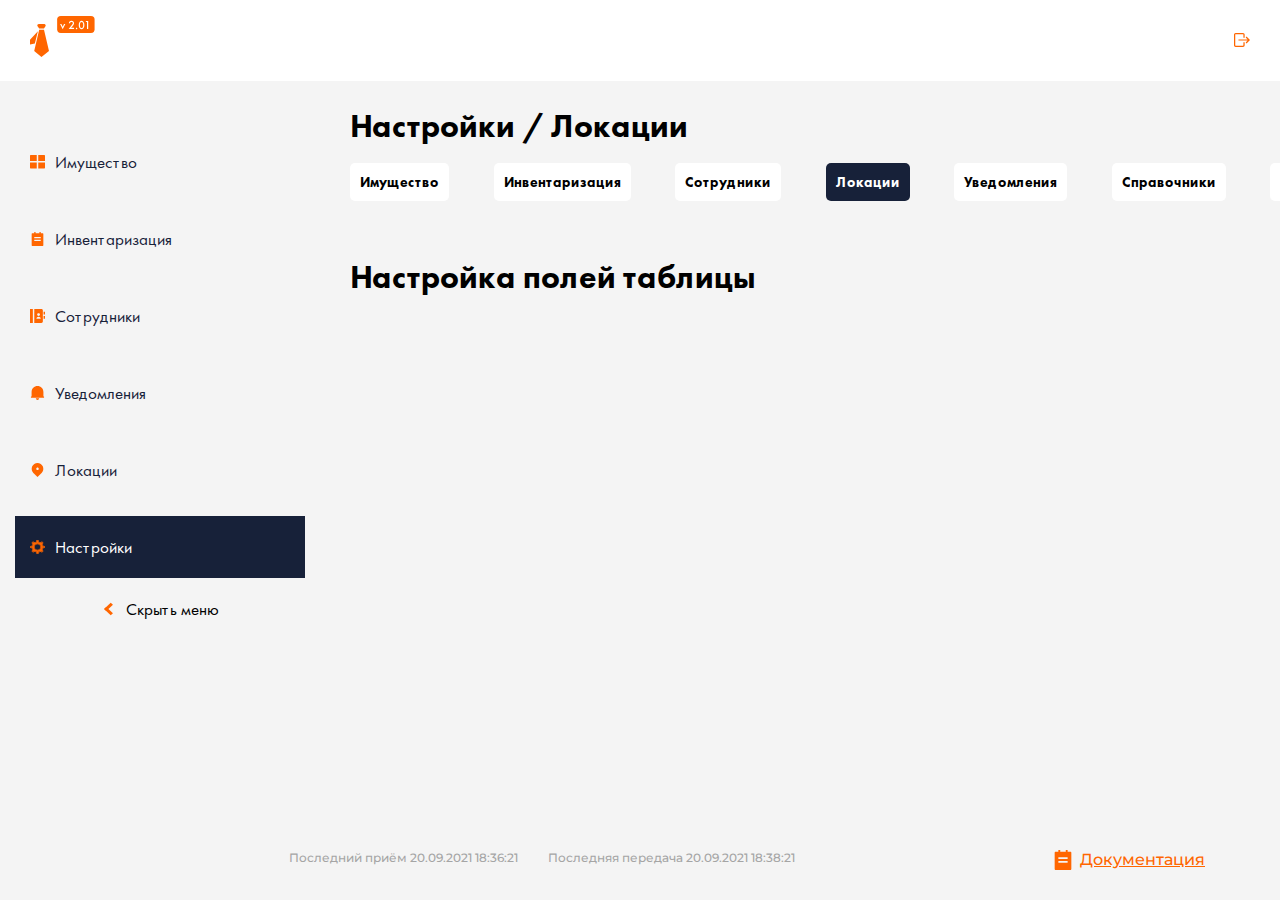
==== html/options.html @ c95e7059 "staff" ====
<!DOCTYPE html>
<html lang="ru">
  <head>
    <meta charset="UTF-8" />
    <meta name="viewport" content="width=device-width, initial-scale=1.0" />
    <link rel="stylesheet" href="../css/reset.css" />
    <link rel="stylesheet" href="../css/style.min.css" />
    <title>Настройки</title>
  </head>

  <body>
    <div class="container">
      <svg
        class="container__close"
        fill="#ffffff"
        enable-background="new 0 0 512 512"
        viewBox="0 0 512 512"
        xmlns="http://www.w3.org/2000/svg"
      >
        <path
          d="m292.2 256 109.9-109.9c10-10 10-26.2 0-36.2s-26.2-10-36.2 0l-109.9 109.9-109.9-109.9c-10-10-26.2-10-36.2 0s-10 26.2 0 36.2l109.9 109.9-109.9 109.9c-10 10-10 26.2 0 36.2 5 5 11.55 7.5 18.1 7.5s13.1-2.5 18.1-7.5l109.9-109.9 109.9 109.9c5 5 11.55 7.5 18.1 7.5s13.1-2.5 18.1-7.5c10-10 10-26.2 0-36.2z"
        ></path>
      </svg>
      <header class="header">
        <div class="header__logo">
          <img src="../img/logo.svg" alt="logo" class="logo__img" />
          <img
            src="../img/version.svg"
            alt="version"
            class="logo__img--version"
          />
        </div>
        <img src="../img/exit.svg" alt="exit" class="header__exit" />
      </header>
      <main class="page">
        <nav class="page_menu">
          <ul class="page__menu-list">
            <li class="page__menu-item">
              <a href="#" class="page__menu-link"
                ><img
                  src="../img/menu/box.svg"
                  alt="IMG"
                  class="page__menu-img"
                /><span class="page__menu-lable">Имущество</span></a
              >
            </li>
            <li class="page__menu-item">
              <a href="#" class="page__menu-link"
                ><img
                  src="../img/menu/list.svg"
                  alt="IMG"
                  class="page__menu-img"
                /><span class="page__menu-lable">Инвентаризация</span></a
              >
            </li>
            <li class="page__menu-item">
              <a href="#" class="page__menu-link"
                ><img
                  src="../img/menu/staff.svg"
                  alt="IMG"
                  class="page__menu-img"
                /><span class="page__menu-lable">Сотрудники</span></a
              >
            </li>
            <li class="page__menu-item">
              <a href="#" class="page__menu-link"
                ><img
                  src="../img/menu/notification.svg"
                  alt="IMG"
                  class="page__menu-img"
                /><span class="page__menu-lable">Уведомления</span></a
              >
            </li>
            <li class="page__menu-item">
              <a href="../index.html" class="page__menu-link"
                ><img
                  src="../img/menu/geo.svg"
                  alt="IMG"
                  class="page__menu-img"
                /><span class="page__menu-lable">Локации</span></a
              >
            </li>
            <li class="page__menu-item">
              <a href="#" class="page__menu-link page__menu-link--active"
                ><img
                  src="../img/menu/options.svg"
                  alt="IMG"
                  class="page__menu-img"
                /><span class="page__menu-lable">Настройки</span></a
              >
            </li>
          </ul>
          <button class="page__menu-btn">
            <img src="../img/arrow.svg" alt="arrow" class="page__menu-img" />
            <span class="page__menu-lable">Скрыть меню</span>
          </button>
        </nav>
        <div class="page__content">
          <section class="page__loc page__loc--options">
            <h1 class="page__loc-title page__loc-title--options">
              Настройки / Локации
            </h1>
            <ul class="page__loc-list">
              <li class="page__loc-item">
                <a href="#" class="page__loc-link">Имущество</a>
              </li>
              <li class="page__loc-item">
                <a href="#" class="page__loc-link">Инвентаризация</a>
              </li>
              <li class="page__loc-item">
                <a href="#" class="page__loc-link">Сотрудники</a>
              </li>
              <li class="page__loc-item">
                <a href="#" class="page__loc-link page__loc-link--active"
                  >Локации</a
                >
              </li>
              <li class="page__loc-item">
                <a href="#" class="page__loc-link">Уведомления</a>
              </li>
              <li class="page__loc-item">
                <a href="#" class="page__loc-link">Справочники</a>
              </li>
              <li class="page__loc-item">
                <a href="#" class="page__loc-link">Пользователь</a>
              </li>
            </ul>
            <section class="page__table">
              <h1 class="page__table-title">Настройка полей таблицы</h1>
            </section>
          </section>
        </div>
      </main>
      <footer class="page__footer">
        <div class="page__footer-pharagraph">
          <p class="page__footer-text">Последний приём 20.09.2021 18:36:21</p>
          <p class="page__footer-text">
            Последняя передача 20.09.2021 18:38:21
          </p>
        </div>
        <div class="page__footer-doc">
          <svg
            class="page__footer-svg"
            width="15"
            height="18"
            viewBox="0 0 15 18"
            fill="none"
            xmlns="http://www.w3.org/2000/svg"
          >
            <path
              d="M11.6667 1.63636H14.1667C14.3877 1.63636 14.5996 1.72256 14.7559 1.876C14.9122 2.02944 15 2.23755 15 2.45455V17.1818C15 17.3988 14.9122 17.6069 14.7559 17.7604C14.5996 17.9138 14.3877 18 14.1667 18H0.833333C0.61232 18 0.400358 17.9138 0.244078 17.7604C0.0877973 17.6069 0 17.3988 0 17.1818V2.45455C0 2.23755 0.0877973 2.02944 0.244078 1.876C0.400358 1.72256 0.61232 1.63636 0.833333 1.63636H3.33333V0H5V1.63636H10V0H11.6667V1.63636ZM3.33333 6.54545V8.18182H11.6667V6.54545H3.33333ZM3.33333 9.81818V11.4545H11.6667V9.81818H3.33333Z"
              fill="#FF6600"
            />
          </svg>
          <p class="page__footer-dokText">Документация</p>
        </div>
      </footer>
    </div>
    <script src="./js/script.js"></script>
  </body>
</html>
---- css/style.min.css ----
@import"https://fonts.googleapis.com/css?family=Montserrat:regular,500,700";@import"https://fonts.googleapis.com/css?family=Galdeano:regular";.montserrat-regular{font-family:"Montserrat",sans-serif;font-optical-sizing:auto;font-weight:400;font-style:normal}.montserrat-medium{font-family:"Montserrat",sans-serif;font-optical-sizing:auto;font-weight:500;font-style:normal}.montserrat-bold{font-family:"Montserrat",sans-serif;font-optical-sizing:auto;font-weight:700;font-style:normal}.galdeano-regular{font-family:"Galdeano",sans-serif;font-optical-sizing:auto;font-weight:400;font-style:normal}@font-face{font-family:"Futura PT";src:local("Futura PT Heavy"),local("Futura-PT-Heavy"),url("../fonts/FuturaPT-Heavy.woff2") format("woff2"),url("../fonts/FuturaPT-Heavy.woff") format("woff"),url("../fonts/FuturaPT-Heavy.ttf") format("truetype");font-weight:900;font-style:normal}@font-face{font-family:"Futura PT";src:local("Futura PT Demi"),local("Futura-PT-Demi"),url("../fonts/FuturaPT-Demi.woff2") format("woff2"),url("../fonts/FuturaPT-Demi.woff") format("woff"),url("../fonts/FuturaPT-Demi.ttf") format("truetype");font-weight:normal;font-style:normal}@font-face{font-family:"Futura PT";src:local("Futura PT Medium"),local("Futura-PT-Medium"),url("../fonts/FuturaPT-Medium.woff2") format("woff2"),url("../fonts/FuturaPT-Medium.woff") format("woff"),url("../fonts/FuturaPT-Medium.ttf") format("truetype");font-weight:500;font-style:normal}@font-face{font-family:"Futura PT";src:local("Futura PT Book"),local("Futura-PT-Book"),url("../fonts/FuturaPT-Book.woff2") format("woff2"),url("../fonts/FuturaPT-Book.woff") format("woff"),url("../fonts/FuturaPT-Book.ttf") format("truetype");font-weight:normal;font-style:normal}.batton{width:286px;height:50px;background-color:var(--second-color);color:var(--white-color);display:flex;justify-content:center;align-items:center;border-radius:10px;gap:10px;cursor:pointer}.batton__img{width:13px;height:13px;order:0;flex-grow:0;gap:10px}.batton__img--update{width:20px;height:19.35px}.batton__lable{color:var(--white-color);font-family:Futura PT;font-size:14px;font-weight:600;line-height:18px;letter-spacing:10%;text-align:center;text-transform:uppercase}.batton__date{color:var(--white-color);font-family:Futura PT;font-size:10px;font-weight:600;line-height:13px;letter-spacing:10%;text-align:center;text-transform:uppercase}.batton--sync{width:316px;height:50px}.checkbox{-webkit-appearance:none;-moz-appearance:none;appearance:none;width:20px;height:20px}.checkbox::before{content:"";display:block;width:20px;height:20px;border:1px solid var(--first-color);border-radius:5px}.checkbox:checked::before{background-color:var(--first-color);background-image:url(../img/chek.svg);background-repeat:no-repeat;background-position:center;background-size:10px}:root{--first-color: #ff6600;--second-color: #172139;--bg-color: #f4f4f4;--white-color: #ffffff;--dark-color: #000}html,body{height:100%;padding:0;margin:0}.container{min-height:100%;display:flex;flex-direction:column;max-width:1920px;margin:0 auto;padding:11 15px;background-color:var(--bg-color)}.container__close{display:none;position:absolute;width:20px;height:20px;top:15px;right:15px;z-index:5;cursor:pointer}.container--active::after{content:"";display:block;width:100%;height:100%;background-color:var(--dark-color);opacity:.5;position:absolute;top:0;left:0;z-index:4}.container--active .container__close{display:block}.header{background-color:var(--white-color);padding:16px 30px;display:flex;justify-content:space-between;align-items:center}.header__logo{display:flex;justify-content:start;align-items:start;gap:8px}.header__logo .logo__img{padding:8px 0}.header__exit{width:16px;height:14px}.page{margin-top:30px;display:flex;gap:30px}.page__menu-list{padding:20px 15px;display:flex;flex-direction:column;justify-content:start;align-items:start;gap:15px}.page__menu-link{color:var(--second-color);padding:0 15px;width:290px;height:62px;display:flex;align-items:center;gap:10px}.page__menu-link--active{background-color:var(--second-color);color:var(--white-color)}.page__menu-lable{font-family:Futura PT;font-size:17px;font-weight:400;line-height:22px;letter-spacing:0%;text-align:left}.page__menu-img{width:15px;height:14px}.page__menu-btn{width:100%;display:flex;justify-content:center;align-items:center;gap:10px}.page__content{width:calc(100% - 290px);padding-right:30px;display:flex;justify-content:space-between}.page__loc{width:50%;display:flex;flex-direction:column;justify-content:start;align-items:start;gap:30px}.page__loc-list{display:flex;gap:44.5px}.page__loc-title{color:var(--dark-color);font-family:Futura PT;font-size:32px;font-weight:600;line-height:100%;letter-spacing:0%;text-align:left}.page__loc-title--options{height:32px}.page__loc-title--options{width:100%;gap:50px}.page__loc-link{width:165px;height:37px;padding:10px;background:#fff;border-radius:5px;color:var(--dark-color);font-family:Futura PT;font-size:14px;font-weight:600;line-height:18px;letter-spacing:0%;text-align:center}.page__loc-link--active{background-color:var(--second-color);color:var(--white-color)}.page__sync{width:50%;padding-top:50px;display:flex;flex-direction:column;align-items:end;gap:25px}.page__sync-search{display:flex;justify-content:center;align-items:center;gap:10px}.page__sync-search-input{width:300px;height:50px;padding:15px 39px;background-image:url(../img/search.svg);border:1px solid #d7d7d7;background-repeat:no-repeat;background-position:center left 15px}.page__sync-search-input::-moz-placeholder{color:#bebebe;font-family:Futura PT;font-size:14px;font-weight:600;line-height:18px;letter-spacing:10%;text-align:left;text-transform:uppercase}.page__sync-search-input::placeholder{color:#bebebe;font-family:Futura PT;font-size:14px;font-weight:600;line-height:18px;letter-spacing:10%;text-align:left;text-transform:uppercase}.page__sync-search-lable{color:var(--dark-color);font-family:Montserrat;font-size:14px;font-weight:500;line-height:17px;letter-spacing:0%;text-align:left}.page__sync-btn{cursor:pointer}.page__table{margin-top:41.5px}.page__table-title{color:var(--dark-color);font-family:Futura PT;font-size:32px;font-weight:600;line-height:100%;letter-spacing:0%;text-align:left}.page__footer{width:100%;display:flex;justify-content:space-between;padding:30px}.page__footer-text{color:var(--dark-color);font-family:Montserrat;font-size:14px;font-weight:500;line-height:17px;letter-spacing:0%;text-align:left}.page__footer-doc{display:flex;gap:7px}.page__footer-dokText{width:170px;color:var(--first-color);font-family:Montserrat;font-size:16px;font-weight:500;line-height:20px;letter-spacing:0%;text-align:left;text-decoration-line:underline}.page__footer-pharagraph{display:flex;gap:30px;margin:0 auto}.page__footer-text{color:#a5a5a5;font-family:Montserrat;font-size:12px;font-weight:500;line-height:15px;letter-spacing:0%;text-align:left}.page__footer-svg{width:20px;height:20px}.header,.page__footer{flex-grow:0;flex-shrink:0}.page{flex-grow:1}/*# sourceMappingURL=style.min.css.map */
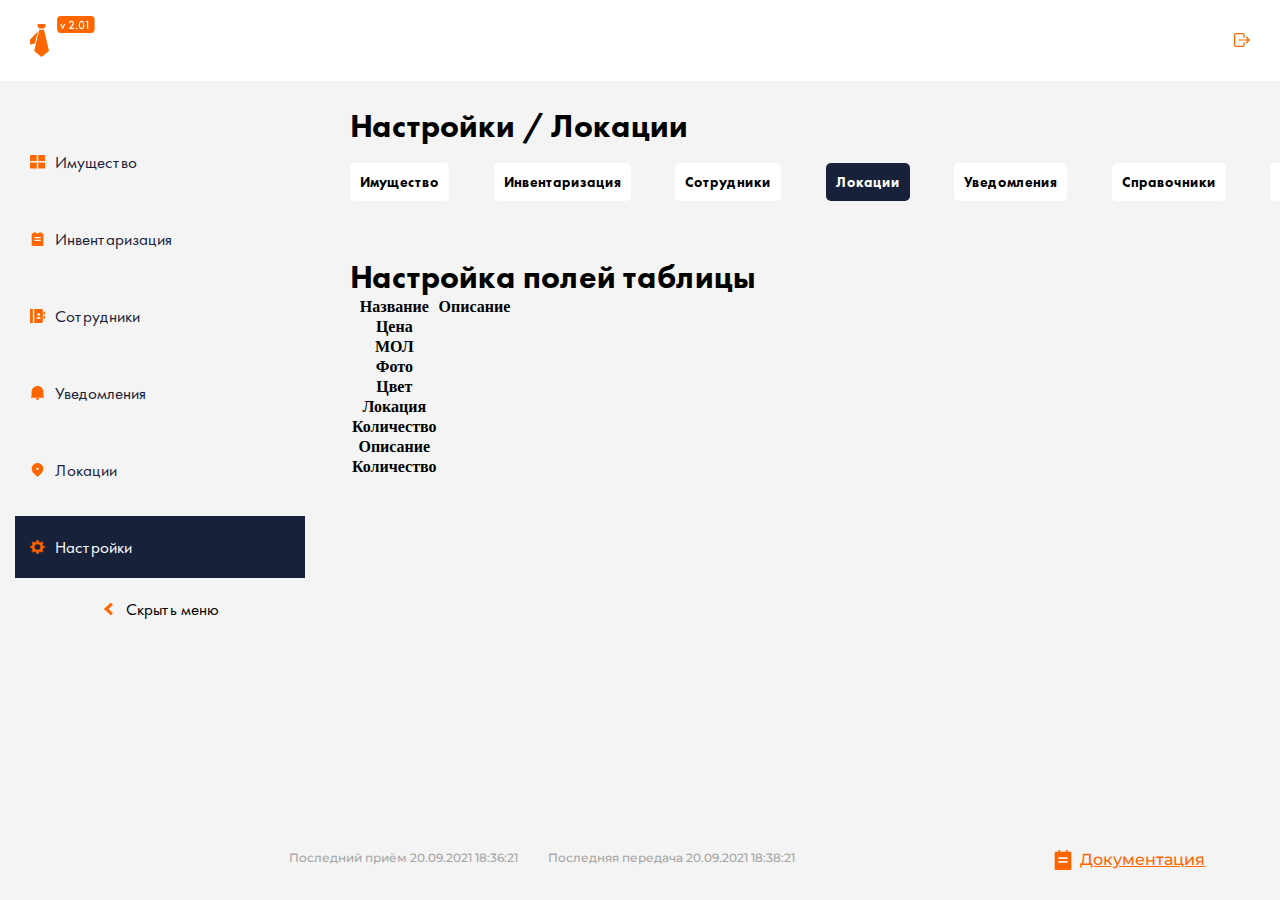
==== commit 8b63f8c2: "table start" ====
--- a/html/options.html
+++ b/html/options.html
@@ -127,6 +127,37 @@
             </ul>
             <section class="page__table">
               <h1 class="page__table-title">Настройка полей таблицы</h1>
+              <table class="page__table-container">
+                <tr class="page__table-row"></tr>
+                <tr class="page__table-row">
+                  <th class="page__table-th page__table-th--big">Название</th>
+                  <th class="page__table-th">Описание</th>
+                </tr>
+                <tr class="page__table-row">
+                  <th class="page__table-th">Цена</th>
+                </tr>
+                <tr class="page__table-row">
+                  <th class="page__table-th">МОЛ</th>
+                </tr>
+                <tr class="page__table-row">
+                  <th class="page__table-th">Фото</th>
+                </tr>
+                <tr class="page__table-row">
+                  <th class="page__table-th">Цвет</th>
+                </tr>
+                <tr class="page__table-row">
+                  <th class="page__table-th">Локация</th>
+                </tr>
+                <tr class="page__table-row">
+                  <th class="page__table-th">Количество</th>
+                </tr>
+                <tr class="page__table-row">
+                  <th class="page__table-th">Описание</th>
+                </tr>
+                <tr class="page__table-row">
+                  <th class="page__table-th">Количество</th>
+                </tr>
+              </table>
             </section>
           </section>
         </div>
--- a/css/style.min.css
+++ b/css/style.min.css
@@ -1 +1 @@
-@import"https://fonts.googleapis.com/css?family=Montserrat:regular,500,700";@import"https://fonts.googleapis.com/css?family=Galdeano:regular";.montserrat-regular{font-family:"Montserrat",sans-serif;font-optical-sizing:auto;font-weight:400;font-style:normal}.montserrat-medium{font-family:"Montserrat",sans-serif;font-optical-sizing:auto;font-weight:500;font-style:normal}.montserrat-bold{font-family:"Montserrat",sans-serif;font-optical-sizing:auto;font-weight:700;font-style:normal}.galdeano-regular{font-family:"Galdeano",sans-serif;font-optical-sizing:auto;font-weight:400;font-style:normal}@font-face{font-family:"Futura PT";src:local("Futura PT Heavy"),local("Futura-PT-Heavy"),url("../fonts/FuturaPT-Heavy.woff2") format("woff2"),url("../fonts/FuturaPT-Heavy.woff") format("woff"),url("../fonts/FuturaPT-Heavy.ttf") format("truetype");font-weight:900;font-style:normal}@font-face{font-family:"Futura PT";src:local("Futura PT Demi"),local("Futura-PT-Demi"),url("../fonts/FuturaPT-Demi.woff2") format("woff2"),url("../fonts/FuturaPT-Demi.woff") format("woff"),url("../fonts/FuturaPT-Demi.ttf") format("truetype");font-weight:normal;font-style:normal}@font-face{font-family:"Futura PT";src:local("Futura PT Medium"),local("Futura-PT-Medium"),url("../fonts/FuturaPT-Medium.woff2") format("woff2"),url("../fonts/FuturaPT-Medium.woff") format("woff"),url("../fonts/FuturaPT-Medium.ttf") format("truetype");font-weight:500;font-style:normal}@font-face{font-family:"Futura PT";src:local("Futura PT Book"),local("Futura-PT-Book"),url("../fonts/FuturaPT-Book.woff2") format("woff2"),url("../fonts/FuturaPT-Book.woff") format("woff"),url("../fonts/FuturaPT-Book.ttf") format("truetype");font-weight:normal;font-style:normal}.batton{width:286px;height:50px;background-color:var(--second-color);color:var(--white-color);display:flex;justify-content:center;align-items:center;border-radius:10px;gap:10px;cursor:pointer}.batton__img{width:13px;height:13px;order:0;flex-grow:0;gap:10px}.batton__img--update{width:20px;height:19.35px}.batton__lable{color:var(--white-color);font-family:Futura PT;font-size:14px;font-weight:600;line-height:18px;letter-spacing:10%;text-align:center;text-transform:uppercase}.batton__date{color:var(--white-color);font-family:Futura PT;font-size:10px;font-weight:600;line-height:13px;letter-spacing:10%;text-align:center;text-transform:uppercase}.batton--sync{width:316px;height:50px}.checkbox{-webkit-appearance:none;-moz-appearance:none;appearance:none;width:20px;height:20px}.checkbox::before{content:"";display:block;width:20px;height:20px;border:1px solid var(--first-color);border-radius:5px}.checkbox:checked::before{background-color:var(--first-color);background-image:url(../img/chek.svg);background-repeat:no-repeat;background-position:center;background-size:10px}:root{--first-color: #ff6600;--second-color: #172139;--bg-color: #f4f4f4;--white-color: #ffffff;--dark-color: #000}html,body{height:100%;padding:0;margin:0}.container{min-height:100%;display:flex;flex-direction:column;max-width:1920px;margin:0 auto;padding:11 15px;background-color:var(--bg-color)}.container__close{display:none;position:absolute;width:20px;height:20px;top:15px;right:15px;z-index:5;cursor:pointer}.container--active::after{content:"";display:block;width:100%;height:100%;background-color:var(--dark-color);opacity:.5;position:absolute;top:0;left:0;z-index:4}.container--active .container__close{display:block}.header{background-color:var(--white-color);padding:16px 30px;display:flex;justify-content:space-between;align-items:center}.header__logo{display:flex;justify-content:start;align-items:start;gap:8px}.header__logo .logo__img{padding:8px 0}.header__exit{width:16px;height:14px}.page{margin-top:30px;display:flex;gap:30px}.page__menu-list{padding:20px 15px;display:flex;flex-direction:column;justify-content:start;align-items:start;gap:15px}.page__menu-link{color:var(--second-color);padding:0 15px;width:290px;height:62px;display:flex;align-items:center;gap:10px}.page__menu-link--active{background-color:var(--second-color);color:var(--white-color)}.page__menu-lable{font-family:Futura PT;font-size:17px;font-weight:400;line-height:22px;letter-spacing:0%;text-align:left}.page__menu-img{width:15px;height:14px}.page__menu-btn{width:100%;display:flex;justify-content:center;align-items:center;gap:10px}.page__content{width:calc(100% - 290px);padding-right:30px;display:flex;justify-content:space-between}.page__loc{width:50%;display:flex;flex-direction:column;justify-content:start;align-items:start;gap:30px}.page__loc-list{display:flex;gap:44.5px}.page__loc-title{color:var(--dark-color);font-family:Futura PT;font-size:32px;font-weight:600;line-height:100%;letter-spacing:0%;text-align:left}.page__loc-title--options{height:32px}.page__loc-title--options{width:100%;gap:50px}.page__loc-link{width:165px;height:37px;padding:10px;background:#fff;border-radius:5px;color:var(--dark-color);font-family:Futura PT;font-size:14px;font-weight:600;line-height:18px;letter-spacing:0%;text-align:center}.page__loc-link--active{background-color:var(--second-color);color:var(--white-color)}.page__sync{width:50%;padding-top:50px;display:flex;flex-direction:column;align-items:end;gap:25px}.page__sync-search{display:flex;justify-content:center;align-items:center;gap:10px}.page__sync-search-input{width:300px;height:50px;padding:15px 39px;background-image:url(../img/search.svg);border:1px solid #d7d7d7;background-repeat:no-repeat;background-position:center left 15px}.page__sync-search-input::-moz-placeholder{color:#bebebe;font-family:Futura PT;font-size:14px;font-weight:600;line-height:18px;letter-spacing:10%;text-align:left;text-transform:uppercase}.page__sync-search-input::placeholder{color:#bebebe;font-family:Futura PT;font-size:14px;font-weight:600;line-height:18px;letter-spacing:10%;text-align:left;text-transform:uppercase}.page__sync-search-lable{color:var(--dark-color);font-family:Montserrat;font-size:14px;font-weight:500;line-height:17px;letter-spacing:0%;text-align:left}.page__sync-btn{cursor:pointer}.page__table{margin-top:41.5px}.page__table-title{color:var(--dark-color);font-family:Futura PT;font-size:32px;font-weight:600;line-height:100%;letter-spacing:0%;text-align:left}.page__footer{width:100%;display:flex;justify-content:space-between;padding:30px}.page__footer-text{color:var(--dark-color);font-family:Montserrat;font-size:14px;font-weight:500;line-height:17px;letter-spacing:0%;text-align:left}.page__footer-doc{display:flex;gap:7px}.page__footer-dokText{width:170px;color:var(--first-color);font-family:Montserrat;font-size:16px;font-weight:500;line-height:20px;letter-spacing:0%;text-align:left;text-decoration-line:underline}.page__footer-pharagraph{display:flex;gap:30px;margin:0 auto}.page__footer-text{color:#a5a5a5;font-family:Montserrat;font-size:12px;font-weight:500;line-height:15px;letter-spacing:0%;text-align:left}.page__footer-svg{width:20px;height:20px}.header,.page__footer{flex-grow:0;flex-shrink:0}.page{flex-grow:1}/*# sourceMappingURL=style.min.css.map */+@import"https://fonts.googleapis.com/css?family=Montserrat:regular,500,700";@import"https://fonts.googleapis.com/css?family=Galdeano:regular";.montserrat-regular{font-family:"Montserrat",sans-serif;font-optical-sizing:auto;font-weight:400;font-style:normal}.montserrat-medium{font-family:"Montserrat",sans-serif;font-optical-sizing:auto;font-weight:500;font-style:normal}.montserrat-bold{font-family:"Montserrat",sans-serif;font-optical-sizing:auto;font-weight:700;font-style:normal}.galdeano-regular{font-family:"Galdeano",sans-serif;font-optical-sizing:auto;font-weight:400;font-style:normal}@font-face{font-family:"Futura PT";src:local("Futura PT Heavy"),local("Futura-PT-Heavy"),url("../fonts/FuturaPT-Heavy.woff2") format("woff2"),url("../fonts/FuturaPT-Heavy.woff") format("woff"),url("../fonts/FuturaPT-Heavy.ttf") format("truetype");font-weight:900;font-style:normal}@font-face{font-family:"Futura PT";src:local("Futura PT Demi"),local("Futura-PT-Demi"),url("../fonts/FuturaPT-Demi.woff2") format("woff2"),url("../fonts/FuturaPT-Demi.woff") format("woff"),url("../fonts/FuturaPT-Demi.ttf") format("truetype");font-weight:normal;font-style:normal}@font-face{font-family:"Futura PT";src:local("Futura PT Medium"),local("Futura-PT-Medium"),url("../fonts/FuturaPT-Medium.woff2") format("woff2"),url("../fonts/FuturaPT-Medium.woff") format("woff"),url("../fonts/FuturaPT-Medium.ttf") format("truetype");font-weight:500;font-style:normal}@font-face{font-family:"Futura PT";src:local("Futura PT Book"),local("Futura-PT-Book"),url("../fonts/FuturaPT-Book.woff2") format("woff2"),url("../fonts/FuturaPT-Book.woff") format("woff"),url("../fonts/FuturaPT-Book.ttf") format("truetype");font-weight:normal;font-style:normal}.batton{width:286px;height:50px;background-color:var(--second-color);color:var(--white-color);display:flex;justify-content:center;align-items:center;border-radius:10px;gap:10px;cursor:pointer}.batton__img{width:13px;height:13px;order:0;flex-grow:0;gap:10px}.batton__img--update{width:20px;height:19.35px}.batton__lable{color:var(--white-color);font-family:Futura PT;font-size:14px;font-weight:600;line-height:18px;letter-spacing:10%;text-align:center;text-transform:uppercase}.batton__date{color:var(--white-color);font-family:Futura PT;font-size:10px;font-weight:600;line-height:13px;letter-spacing:10%;text-align:center;text-transform:uppercase}.batton--sync{width:316px;height:50px}.checkbox{-webkit-appearance:none;-moz-appearance:none;appearance:none;width:20px;height:20px}.checkbox::before{content:"";display:block;width:20px;height:20px;border:1px solid var(--first-color);border-radius:5px}.checkbox:checked::before{background-color:var(--first-color);background-image:url(../img/chek.svg);background-repeat:no-repeat;background-position:center;background-size:10px}:root{--first-color: #ff6600;--second-color: #172139;--bg-color: #f4f4f4;--white-color: #ffffff;--dark-color: #000}html,body{height:100%;padding:0;margin:0}.container{min-height:100%;display:flex;flex-direction:column;max-width:1920px;margin:0 auto;padding:11 15px;background-color:var(--bg-color)}.container__close{display:none;position:absolute;width:20px;height:20px;top:15px;right:15px;z-index:5;cursor:pointer}.container--active::after{content:"";display:block;width:100%;height:100%;background-color:var(--dark-color);opacity:.5;position:absolute;top:0;left:0;z-index:4}.container--active .container__close{display:block}.header{background-color:var(--white-color);padding:16px 30px;display:flex;justify-content:space-between;align-items:center}.header__logo{display:flex;justify-content:start;align-items:start;gap:8px}.header__logo .logo__img{padding:8px 0}.header__exit{width:16px;height:14px}.page{margin-top:30px;display:flex;gap:30px}.page__menu-list{padding:20px 15px;display:flex;flex-direction:column;justify-content:start;align-items:start;gap:15px}.page__menu-link{color:var(--second-color);padding:0 15px;width:290px;height:62px;display:flex;align-items:center;gap:10px}.page__menu-link--active{background-color:var(--second-color);color:var(--white-color)}.page__menu-lable{font-family:Futura PT;font-size:17px;font-weight:400;line-height:22px;letter-spacing:0%;text-align:left}.page__menu-img{width:15px;height:14px}.page__menu-btn{width:100%;display:flex;justify-content:center;align-items:center;gap:10px}.page__content{width:calc(100% - 290px);padding-right:30px;display:flex;justify-content:space-between}.page__loc{width:50%;display:flex;flex-direction:column;justify-content:start;align-items:start;gap:30px}.page__loc-list{display:flex;gap:44.5px}.page__loc--options{width:100%}.page__loc-title{color:var(--dark-color);font-family:Futura PT;font-size:32px;font-weight:600;line-height:100%;letter-spacing:0%;text-align:left}.page__loc-title--options{height:32px}.page__loc-title--options{width:100%;gap:50px}.page__loc-link{width:165px;height:37px;padding:10px;background:#fff;border-radius:5px;color:var(--dark-color);font-family:Futura PT;font-size:14px;font-weight:600;line-height:18px;letter-spacing:0%;text-align:center}.page__loc-link--active{background-color:var(--second-color);color:var(--white-color)}.page__sync{width:50%;padding-top:50px;display:flex;flex-direction:column;align-items:end;gap:25px}.page__sync-search{display:flex;justify-content:center;align-items:center;gap:10px}.page__sync-search-input{width:300px;height:50px;padding:15px 39px;background-image:url(../img/search.svg);border:1px solid #d7d7d7;background-repeat:no-repeat;background-position:center left 15px}.page__sync-search-input::-moz-placeholder{color:#bebebe;font-family:Futura PT;font-size:14px;font-weight:600;line-height:18px;letter-spacing:10%;text-align:left;text-transform:uppercase}.page__sync-search-input::placeholder{color:#bebebe;font-family:Futura PT;font-size:14px;font-weight:600;line-height:18px;letter-spacing:10%;text-align:left;text-transform:uppercase}.page__sync-search-lable{color:var(--dark-color);font-family:Montserrat;font-size:14px;font-weight:500;line-height:17px;letter-spacing:0%;text-align:left}.page__sync-btn{cursor:pointer}.page__table{margin-top:41.5px}.page__table-title{color:var(--dark-color);font-family:Futura PT;font-size:32px;font-weight:600;line-height:100%;letter-spacing:0%;text-align:left}.page__footer{width:100%;display:flex;justify-content:space-between;padding:30px}.page__footer-text{color:var(--dark-color);font-family:Montserrat;font-size:14px;font-weight:500;line-height:17px;letter-spacing:0%;text-align:left}.page__footer-doc{display:flex;gap:7px}.page__footer-dokText{width:170px;color:var(--first-color);font-family:Montserrat;font-size:16px;font-weight:500;line-height:20px;letter-spacing:0%;text-align:left;text-decoration-line:underline}.page__footer-pharagraph{display:flex;gap:30px;margin:0 auto}.page__footer-text{color:#a5a5a5;font-family:Montserrat;font-size:12px;font-weight:500;line-height:15px;letter-spacing:0%;text-align:left}.page__footer-svg{width:20px;height:20px}.header,.page__footer{flex-grow:0;flex-shrink:0}.page{flex-grow:1}/*# sourceMappingURL=style.min.css.map */